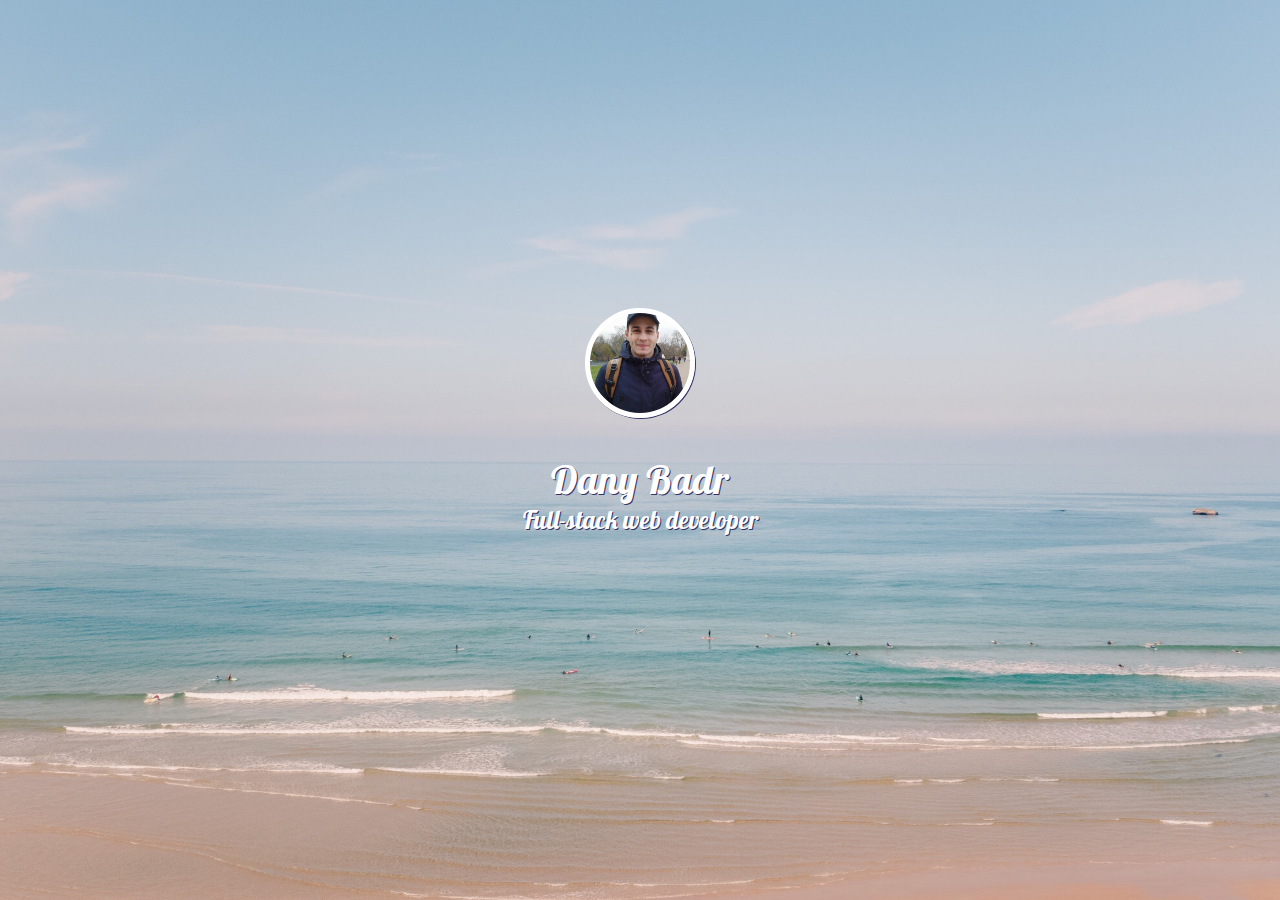
==== index.html @ 3cb044af "Renamed html file" ====
<!doctype html>

<html lang="en">
<head>
  <meta charset="utf-8">

  <title>Dany Badr</title>
  <meta name="description" content="Homepage">
  <meta name="author" content="Dany Badr">

  <link rel="stylesheet" href="https://fonts.googleapis.com/css?family=Lobster">
  <link rel="stylesheet" href="css/style.css">
  <link rel="stylesheet" href="https://use.fontawesome.com/releases/v5.0.13/css/all.css" integrity="sha384-DNOHZ68U8hZfKXOrtjWvjxusGo9WQnrNx2sqG0tfsghAvtVlRW3tvkXWZh58N9jp" crossorigin="anonymous">
</head>

<body>
	<div class="container">
		<div class="picture"></div>
		<div class="name">Dany Badr</div>
	  	<div class="job-title">Full-stack web developer</div>
	  	<div class="links">
	  		<a href="https://github.com/danolife">
	  			<i class="fab fa-github"></i>
  			</a>
  			<a href="https://www.linkedin.com/in/danybadr/">
	  			<i class="fab fa-linkedin"></i>
  			</a>
  			<a href="mailto:badr.dany@gmail.com">
	  			<i class="fas fa-envelope"></i>
  			</a>
  		</div>
	</div>
</body>
</html>
---- css/style.css ----
body {
	margin: 0;
	font-family: Lobster;
	height: 100vh;
	display: flex;
	flex-direction: column;
	justify-content: center;
	align-items: center;
	align-content: center;
	background-image: url("../img/beach.jpg");
	background-position: center;
	background-size: cover;
	position: relative;
	z-index: 1;
}
.container {
	z-index: 2;
	text-align: center;
}
.picture {
	height: 100px;
	width: 100px;
	background-image: url("../img/pp.jpg");
	background-position: center;
	background-size: cover;
	display: inline-block;
	border-radius: 100%;
	border: 5px solid #fff;
	box-shadow: 1px 1px #336;
}
.name {
	color: #fff;
	font-size: 40px;
	text-shadow: 1px 1px #336;
	margin-top: 32px;
}
.job-title {
	color: #fff;
	font-size: 25px;
	text-shadow: 1px 1px #336;
	margin-bottom: 32px;
}
.links > a,
.links > a:visited
.links > a:focus,
.links > a:hover,
.links > a:active {
	color: #fff;
	text-decoration: none;
	margin: 0 2px;
	font-size: 20px;
	text-shadow: 0 0 2px #336;
}
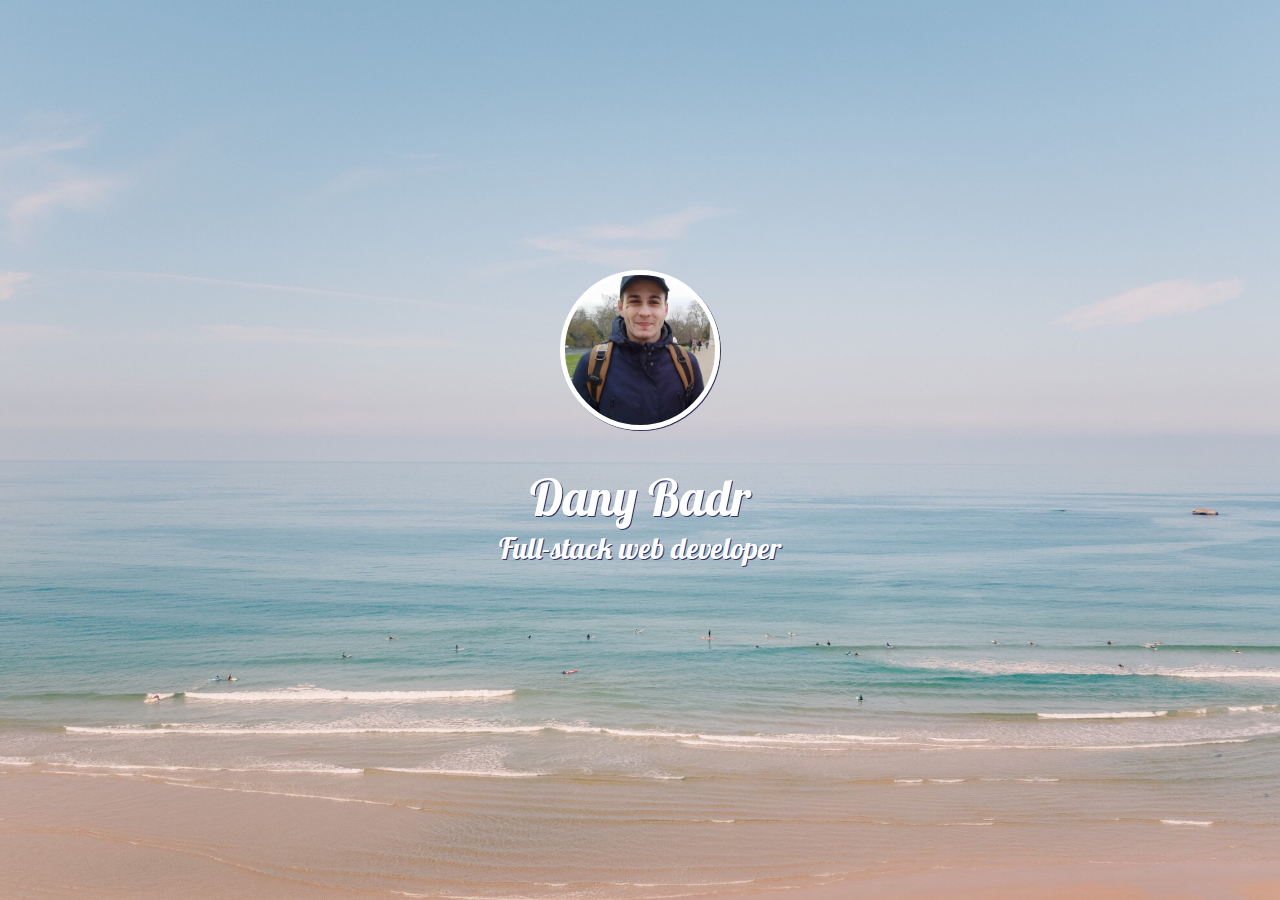
==== commit cdb885ea: "Mobile friendly + bigger things" ====
--- a/index.html
+++ b/index.html
@@ -7,6 +7,7 @@
   <title>Dany Badr</title>
   <meta name="description" content="Homepage">
   <meta name="author" content="Dany Badr">
+  <meta name="viewport" content="width=device-width, initial-scale=1.0, maximum-scale=1.0, user-scalable=no" />
 
   <link rel="stylesheet" href="https://fonts.googleapis.com/css?family=Lobster">
   <link rel="stylesheet" href="css/style.css">
@@ -14,21 +15,21 @@
 </head>
 
 <body>
-	<div class="container">
-		<div class="picture"></div>
-		<div class="name">Dany Badr</div>
-	  	<div class="job-title">Full-stack web developer</div>
-	  	<div class="links">
-	  		<a href="https://github.com/danolife">
-	  			<i class="fab fa-github"></i>
-  			</a>
-  			<a href="https://www.linkedin.com/in/danybadr/">
-	  			<i class="fab fa-linkedin"></i>
-  			</a>
-  			<a href="mailto:badr.dany@gmail.com">
-	  			<i class="fas fa-envelope"></i>
-  			</a>
-  		</div>
-	</div>
+  <div class="container">
+    <div class="picture"></div>
+    <div class="name">Dany Badr</div>
+      <div class="job-title">Full-stack web developer</div>
+      <div class="links">
+        <a href="https://github.com/danolife">
+          <i class="fab fa-github"></i>
+        </a>
+        <a href="https://www.linkedin.com/in/danybadr/">
+          <i class="fab fa-linkedin"></i>
+        </a>
+        <a href="mailto:badr.dany@gmail.com">
+          <i class="fas fa-envelope"></i>
+        </a>
+      </div>
+  </div>
 </body>
 </html>--- a/css/style.css
+++ b/css/style.css
@@ -18,8 +18,8 @@
 	text-align: center;
 }
 .picture {
-	height: 100px;
-	width: 100px;
+	height: 150px;
+	width: 150px;
 	background-image: url("../img/pp.jpg");
 	background-position: center;
 	background-size: cover;
@@ -30,13 +30,13 @@
 }
 .name {
 	color: #fff;
-	font-size: 40px;
+	font-size: 50px;
 	text-shadow: 1px 1px #336;
 	margin-top: 32px;
 }
 .job-title {
 	color: #fff;
-	font-size: 25px;
+	font-size: 30px;
 	text-shadow: 1px 1px #336;
 	margin-bottom: 32px;
 }
@@ -48,6 +48,6 @@
 	color: #fff;
 	text-decoration: none;
 	margin: 0 2px;
-	font-size: 20px;
-	text-shadow: 0 0 2px #336;
+	font-size: 25px;
+	text-shadow: 1px 1px 1px #336;
 }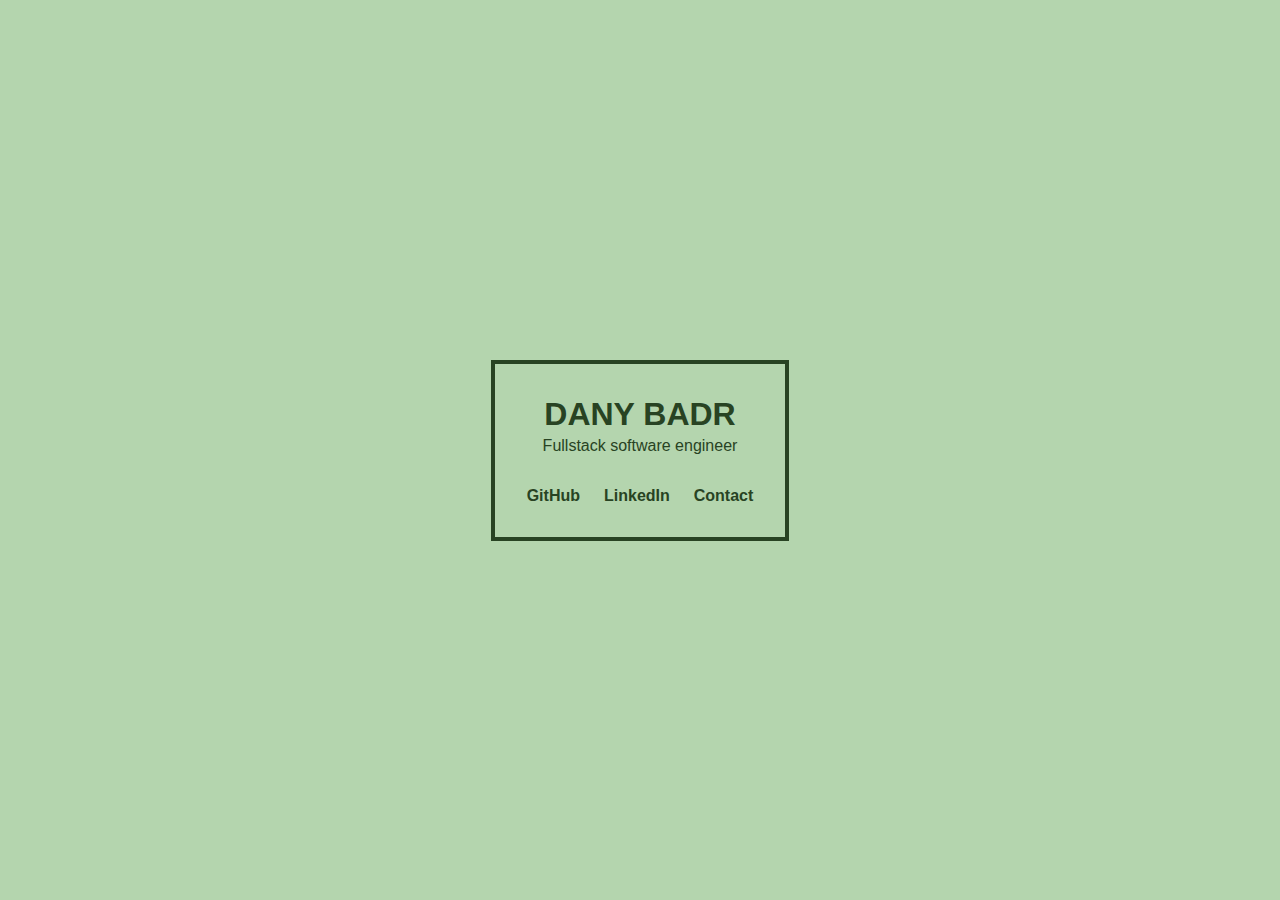
==== commit d06e0d8e: "2024 update" ====
--- a/index.html
+++ b/index.html
@@ -9,27 +9,18 @@
   <meta name="author" content="Dany Badr">
   <meta name="viewport" content="width=device-width, initial-scale=1.0, maximum-scale=1.0, user-scalable=no" />
 
-  <link rel="stylesheet" href="https://fonts.googleapis.com/css?family=Lobster">
   <link rel="stylesheet" href="css/style.css">
-  <link rel="stylesheet" href="https://use.fontawesome.com/releases/v5.0.13/css/all.css" integrity="sha384-DNOHZ68U8hZfKXOrtjWvjxusGo9WQnrNx2sqG0tfsghAvtVlRW3tvkXWZh58N9jp" crossorigin="anonymous">
 </head>
 
 <body>
-  <div class="container">
-    <div class="picture"></div>
-    <div class="name">Dany Badr</div>
-      <div class="job-title">Full-stack web developer</div>
-      <div class="links">
-        <a href="https://github.com/danolife">
-          <i class="fab fa-github"></i>
-        </a>
-        <a href="https://www.linkedin.com/in/danybadr/">
-          <i class="fab fa-linkedin"></i>
-        </a>
-        <a href="mailto:badr.dany@gmail.com">
-          <i class="fas fa-envelope"></i>
-        </a>
-      </div>
-  </div>
+<main>
+    <h1>DANY BADR</h1>
+    <h2>Fullstack software engineer</h2>
+    <ul>
+        <li><a href="https://github.com/danolife">GitHub</a></li>
+        <li><a href="https://linkedin.com/in/danybadr">LinkedIn</a></li>
+        <li><a href="mailto:hello@danolife.com">Contact</a></li>
+    </ul>
+</main>
 </body>
-</html>+</html>
--- a/css/style.css
+++ b/css/style.css
@@ -1,53 +1,51 @@
+html, body {
+    margin: 0;
+    padding: 0;
+    background-color: #B4D5AE;
+    color: #284323;
+    font-family: Tahoma, sans-serif;
+    font-size: 16px;
+}
+
 body {
-	margin: 0;
-	font-family: Lobster;
-	height: 100vh;
-	display: flex;
-	flex-direction: column;
-	justify-content: center;
-	align-items: center;
-	align-content: center;
-	background-image: url("../img/beach.jpg");
-	background-position: center;
-	background-size: cover;
-	position: relative;
-	z-index: 1;
+    display: flex;
+    flex-direction: column;
+    justify-content: center;
+    align-items: center;
+    height: 100vh;
 }
-.container {
-	z-index: 2;
-	text-align: center;
+
+h1, h2 {
+    margin: 0;
 }
-.picture {
-	height: 150px;
-	width: 150px;
-	background-image: url("../img/pp.jpg");
-	background-position: center;
-	background-size: cover;
-	display: inline-block;
-	border-radius: 100%;
-	border: 5px solid #fff;
-	box-shadow: 1px 1px #336;
+
+h1 {
+    font-weight: bold;
 }
-.name {
-	color: #fff;
-	font-size: 50px;
-	text-shadow: 1px 1px #336;
-	margin-top: 32px;
+h2 {
+    margin-top: 4px;
+    font-weight: normal;
+    font-size: 1em;
 }
-.job-title {
-	color: #fff;
-	font-size: 30px;
-	text-shadow: 1px 1px #336;
-	margin-bottom: 32px;
+
+main {
+    display: flex;
+    flex-direction: column;
+    text-align: center;
+    border: 4px solid #284323;
+    padding: 32px;
+    ul {
+        margin: 32px 0 0;
+        display: flex;
+        gap: 24px;
+        padding: 0;
+        li {
+            list-style: none;
+            a {
+                color: #284323;
+                text-decoration: none;
+                font-weight: bold;
+            }
+        }
+    }
 }
-.links > a,
-.links > a:visited
-.links > a:focus,
-.links > a:hover,
-.links > a:active {
-	color: #fff;
-	text-decoration: none;
-	margin: 0 2px;
-	font-size: 25px;
-	text-shadow: 1px 1px 1px #336;
-}